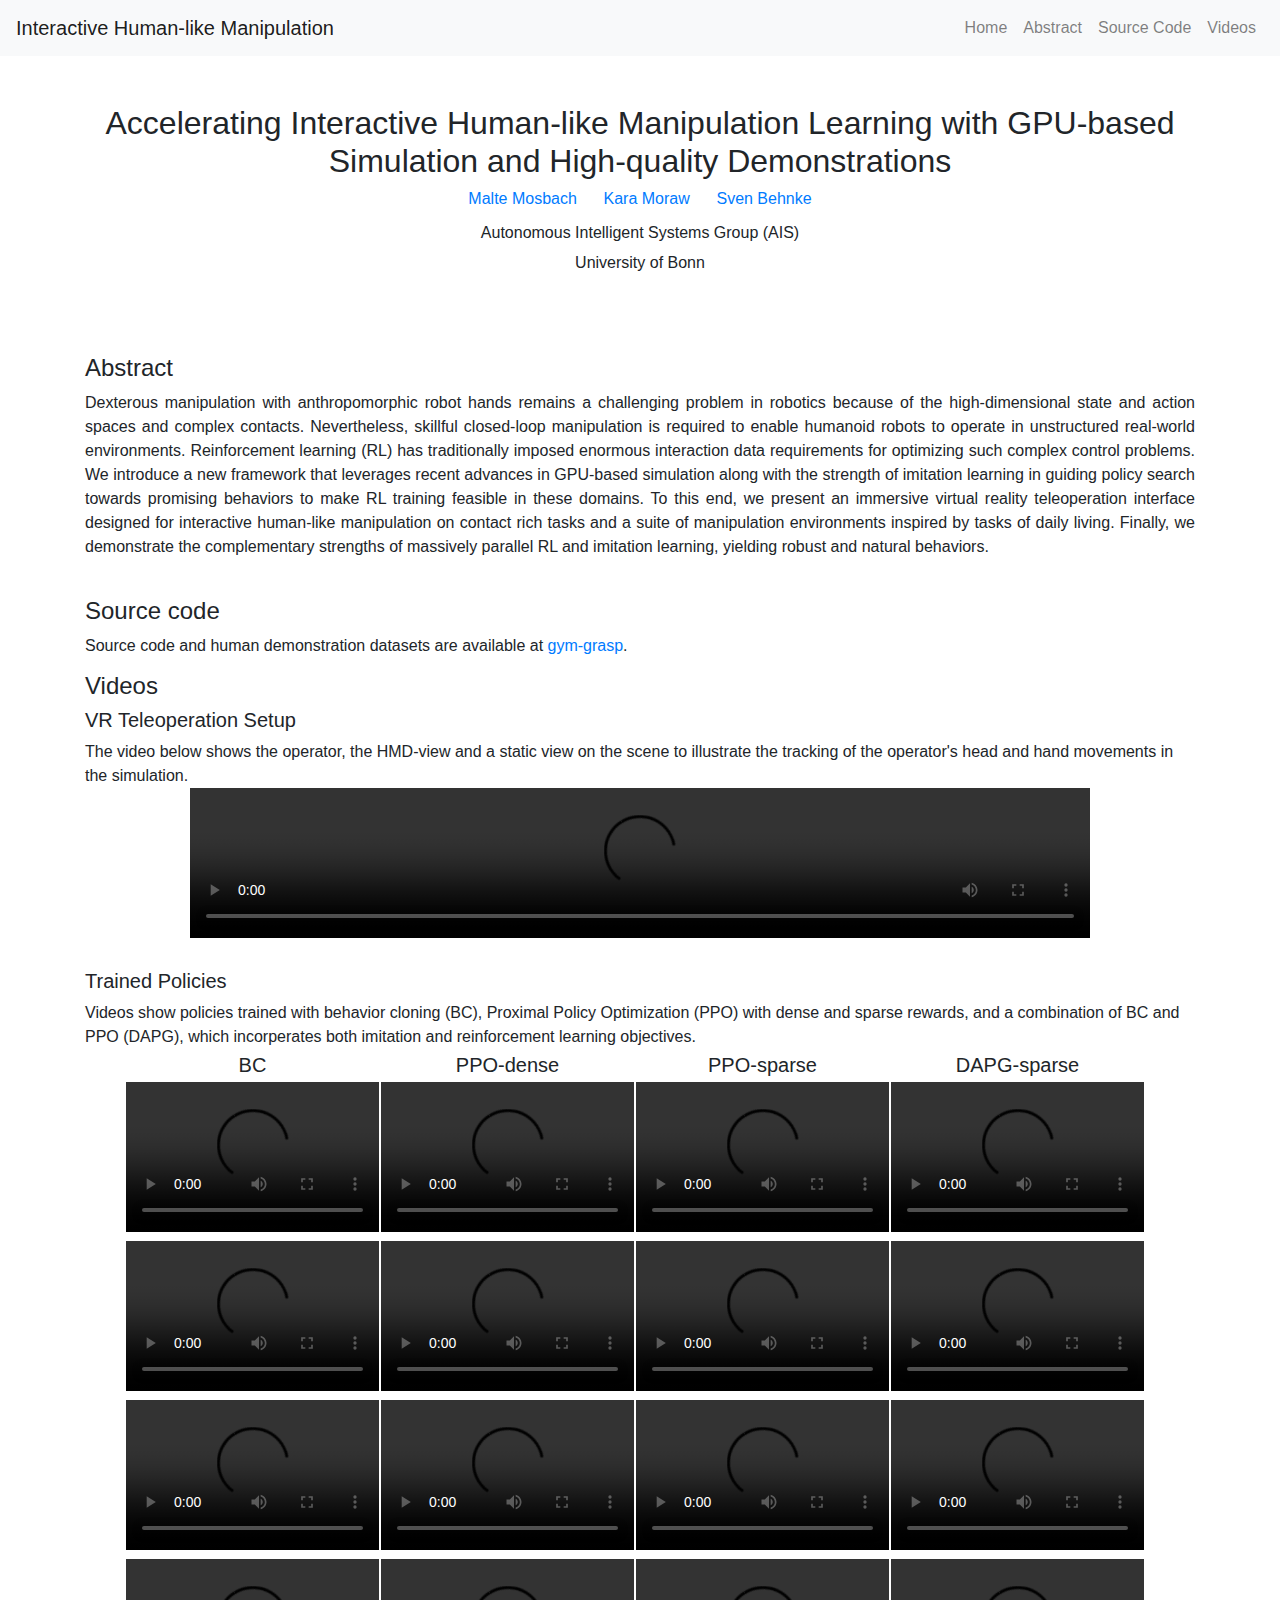
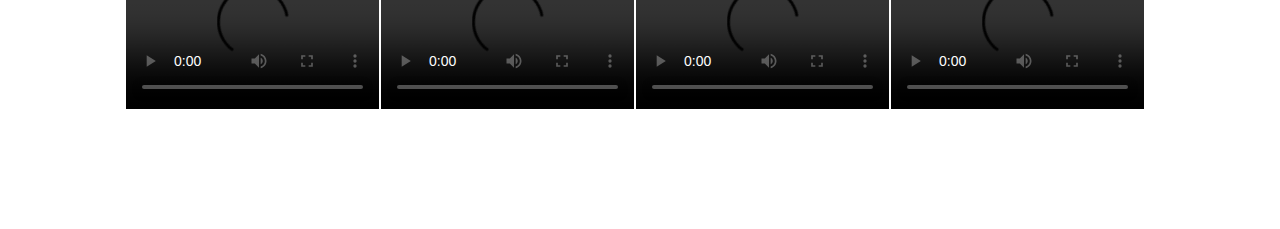
==== index.html @ b7435679 "Fix typo in source code link" ====
<!DOCTYPE html>

<head>
    <title>Accelerating Interactive Human-like Manipulation Learning with GPU-based Simulation and High-quality Demonstrations</title>

    <meta charset="utf-8">
    <meta name="viewport" content="width=device-width, initial-scale=1, shrink-to-fit=no">
    <meta name="description" content="Accelerating Interactive Human-like Manipulation Learning with GPU-based Simulation and High-quality Demonstrations">

<link rel="stylesheet" href="https://stackpath.bootstrapcdn.com/bootstrap/4.4.1/css/bootstrap.min.css" integrity="sha384-Vkoo8x4CGsO3+Hhxv8T/Q5PaXtkKtu6ug5TOeNV6gBiFeWPGFN9MuhOf23Q9Ifjh" crossorigin="anonymous">
    <link rel="stylesheet" href="https://use.fontawesome.com/releases/v5.8.1/css/all.css" integrity="sha384-50oBUHEmvpQ+1lW4y57PTFmhCaXp0ML5d60M1M7uH2+nqUivzIebhndOJK28anvf" crossorigin="anonymous">
</head>


<body>
    <nav class="navbar navbar-expand-md fixed-top navbar-light" style="background-color: #f8f9fa;">
        <a class="navbar-brand" href="#">Interactive Human-like Manipulation</a>

        <button class="navbar-toggler" type="button" data-toggle="collapse" data-target="#navbarToggle">
            <span class="navbar-toggler-icon"></span>
        </button>

        <div class="collapse navbar-collapse" id="navbarToggle">
            <ul class="navbar-nav ml-auto">
                <li class="nav-item">
                    <a class="nav-link" href="#">Home</a>
                </li>
                <li class="nav-item">
                    <a class="nav-link" href="#Abstract">Abstract</a>
                </li>
                <li class="nav-item">
                    <a class="nav-link" href="#Code">Source Code</a>
                </li>
                <li class="nav-item">
                    <a class="nav-link" href="#Videos">Videos</a>
                </li>
            </ul>
        </div>
    </nav>
    <br>
    <div class="container" style="padding-top: 80px; font-size: 20px">
        <div align="center">
            <h2 class="text-center" align="center">
                Accelerating Interactive Human-like Manipulation Learning with GPU-based Simulation and High-quality Demonstrations
            </h2>
            <h6>
                <a href="https://maltemosbach.github.io/" target="_blank">Malte Mosbach</a> &nbsp;&nbsp;&nbsp;&nbsp; 
                <a href="" target="_blank">Kara Moraw</a> &nbsp;&nbsp;&nbsp;&nbsp; 
                <a href="https://www.ais.uni-bonn.de/behnke/" target="_blank">Sven Behnke</a><br>
            </h6>
            <small>Autonomous Intelligent Systems Group (AIS)</small> <br>
            <small>University of Bonn</small>
        </div>
    </div><br>

    <div class="container" style="padding-top: 10px; font-size: 20px">
        <div align="center">
            <div class="center">
                <img class="img-responsive img-rounded" src="files/images/teaser.png" style="width:60%" alt="">
            </div>
        </div>
    </div><br>

    <div class="container">
        <h4 id="Abstract" style="padding-top: 70px; margin-top: -80px; ">Abstract</h4>
        <div style="text-align: justify">
Dexterous manipulation with anthropomorphic robot hands remains a challenging problem in robotics because of the high-dimensional state and action spaces and complex contacts. Nevertheless, skillful closed-loop manipulation is required to enable humanoid robots to operate in unstructured real-world environments. Reinforcement learning (RL) has traditionally imposed enormous interaction data requirements for optimizing such complex control problems. We introduce a new framework that leverages recent advances in GPU-based simulation along with the strength of imitation learning in guiding policy search towards promising behaviors to make RL training feasible in these domains. To this end, we present an immersive virtual reality teleoperation interface designed for interactive human-like manipulation on contact rich tasks and a suite of manipulation environments inspired by tasks of daily living. Finally, we demonstrate the complementary strengths of massively parallel RL and imitation learning, yielding robust and natural behaviors.
</div>
    </div><br><br>

    <div class="container">
    
        <h4 id="Code" style="padding-top: 30px; margin-top: -40px;">Source code</h4>
        Source code and human demonstration datasets are available at <a href="https://git.ais.uni-bonn.de/mosbach/gym-grasp">gym-grasp</a>.<br><br>
        <h4 id="Videos" style="padding-top: 30px; margin-top: -40px;">Videos</h4>
        <h5>VR Teleoperation Setup</h5>
        The video below shows the operator, the HMD-view and a static view on the scene to illustrate the tracking of the operator's head and hand movements in the simulation. <br>
        
        <div style="text-align:center"> 
            <video id="video1" width="900" controls>
                <source src="files/videos/vr_teleoperation.mp4" type="video/mp4">
            </video>
        </div><br>
        
        <h5>Trained Policies</h5>
        Videos show policies trained with behavior cloning (BC), Proximal Policy Optimization (PPO) with dense and sparse rewards, and a combination of BC and PPO (DAPG), which incorperates both imitation and reinforcement learning objectives.
        <div class="row">
            <div class="col-md-12">
                <ul>
                    <table class="center">
                        <tr style=font-size:15pt>
                            <td style='text-align:center; vertical-align:middle'>BC</td>
                            <td style='text-align:center; vertical-align:middle'>PPO-dense</td>
                            <td style='text-align:center; vertical-align:middle'>PPO-sparse</td>
                            <td style='text-align:center; vertical-align:middle'>DAPG-sparse</td>
                        </tr>
                        <tr>
                            <td>
                                <video width="253" class="center" controls>
                                    <source src="files/videos/OpenDrawer_BC.mp4" type="video/mp4">
                                </video>
                            </td>
                            <td>
                                <video width="253" class="center" controls>
                                    <source src="files/videos/OpenDrawer_PPO-dense.mp4" type="video/mp4">
                                </video>
                            </td>
                            <td>
                                <video width="253" class="center" controls>
                                    <source src="files/videos/OpenDrawer_PPO-sparse.mp4" type="video/mp4">
                                </video>
                            </td>
                            <td>
                                <video width="253" class="center" controls>
                                    <source src="files/videos/OpenDrawer_DAPG-sparse.mp4" type="video/mp4">
                                </video>
                            </td>
                        </tr>
                        <tr>
                            <td>
                                <video width="253" class="center" controls>
                                    <source src="files/videos/OpenDoor_BC.mp4" type="video/mp4">
                                </video>
                            </td>
                            <td>
                                <video width="253" class="center" controls>
                                    <source src="files/videos/OpenDoor_PPO-dense.mp4" type="video/mp4">
                                </video>
                            </td>
                            <td>
                                <video width="253" class="center" controls>
                                    <source src="files/videos/OpenDoor_PPO-sparse.mp4" type="video/mp4">
                                </video>
                            </td>
                            <td>
                                <video width="253" class="center" controls>
                                    <source src="files/videos/OpenDoor_DAPG-sparse.mp4" type="video/mp4">
                                </video>
                            </td>
                        </tr>
                        <tr>
                            <td>
                                <video width="253" class="center" controls>
                                    <source src="files/videos/PourCup_BC.mp4" type="video/mp4">
                                </video>
                            </td>
                            <td>
                                <video width="253" class="center" controls>
                                    <source src="files/videos/PourCup_PPO-dense.mp4" type="video/mp4">
                                </video>
                            </td>
                            <td>
                                <video width="253" class="center" controls>
                                    <source src="files/videos/PourCup_PPO-sparse.mp4" type="video/mp4">
                                </video>
                            </td>
                            <td>
                                <video width="253" class="center" controls>
                                    <source src="files/videos/PourCup_DAPG-sparse.mp4" type="video/mp4">
                                </video>
                            </td>
                        </tr>
                        <tr>
                            <td>
                                <video width="253" class="center" controls>
                                    <source src="files/videos/LiftObject_BC.mp4" type="video/mp4">
                                </video>
                            </td>
                            <td>
                                <video width="253" class="center" controls>
                                    <source src="files/videos/LiftObject_PPO-dense.mp4" type="video/mp4">
                                </video>
                            </td>
                            <td>
                                <video width="253" class="center" controls>
                                    <source src="files/videos/LiftObject_PPO-sparse.mp4" type="video/mp4">
                                </video>
                            </td>
                            <td>
                                <video width="253" class="center" controls>
                                    <source src="files/videos/LiftObject_DAPG-sparse.mp4" type="video/mp4">
                                </video>
                            </td>
                        </tr>
                    </table>
                    <br>
                
                </ul>
            </div>
        </div>
    </div><br><br><br>
</body>
</html>
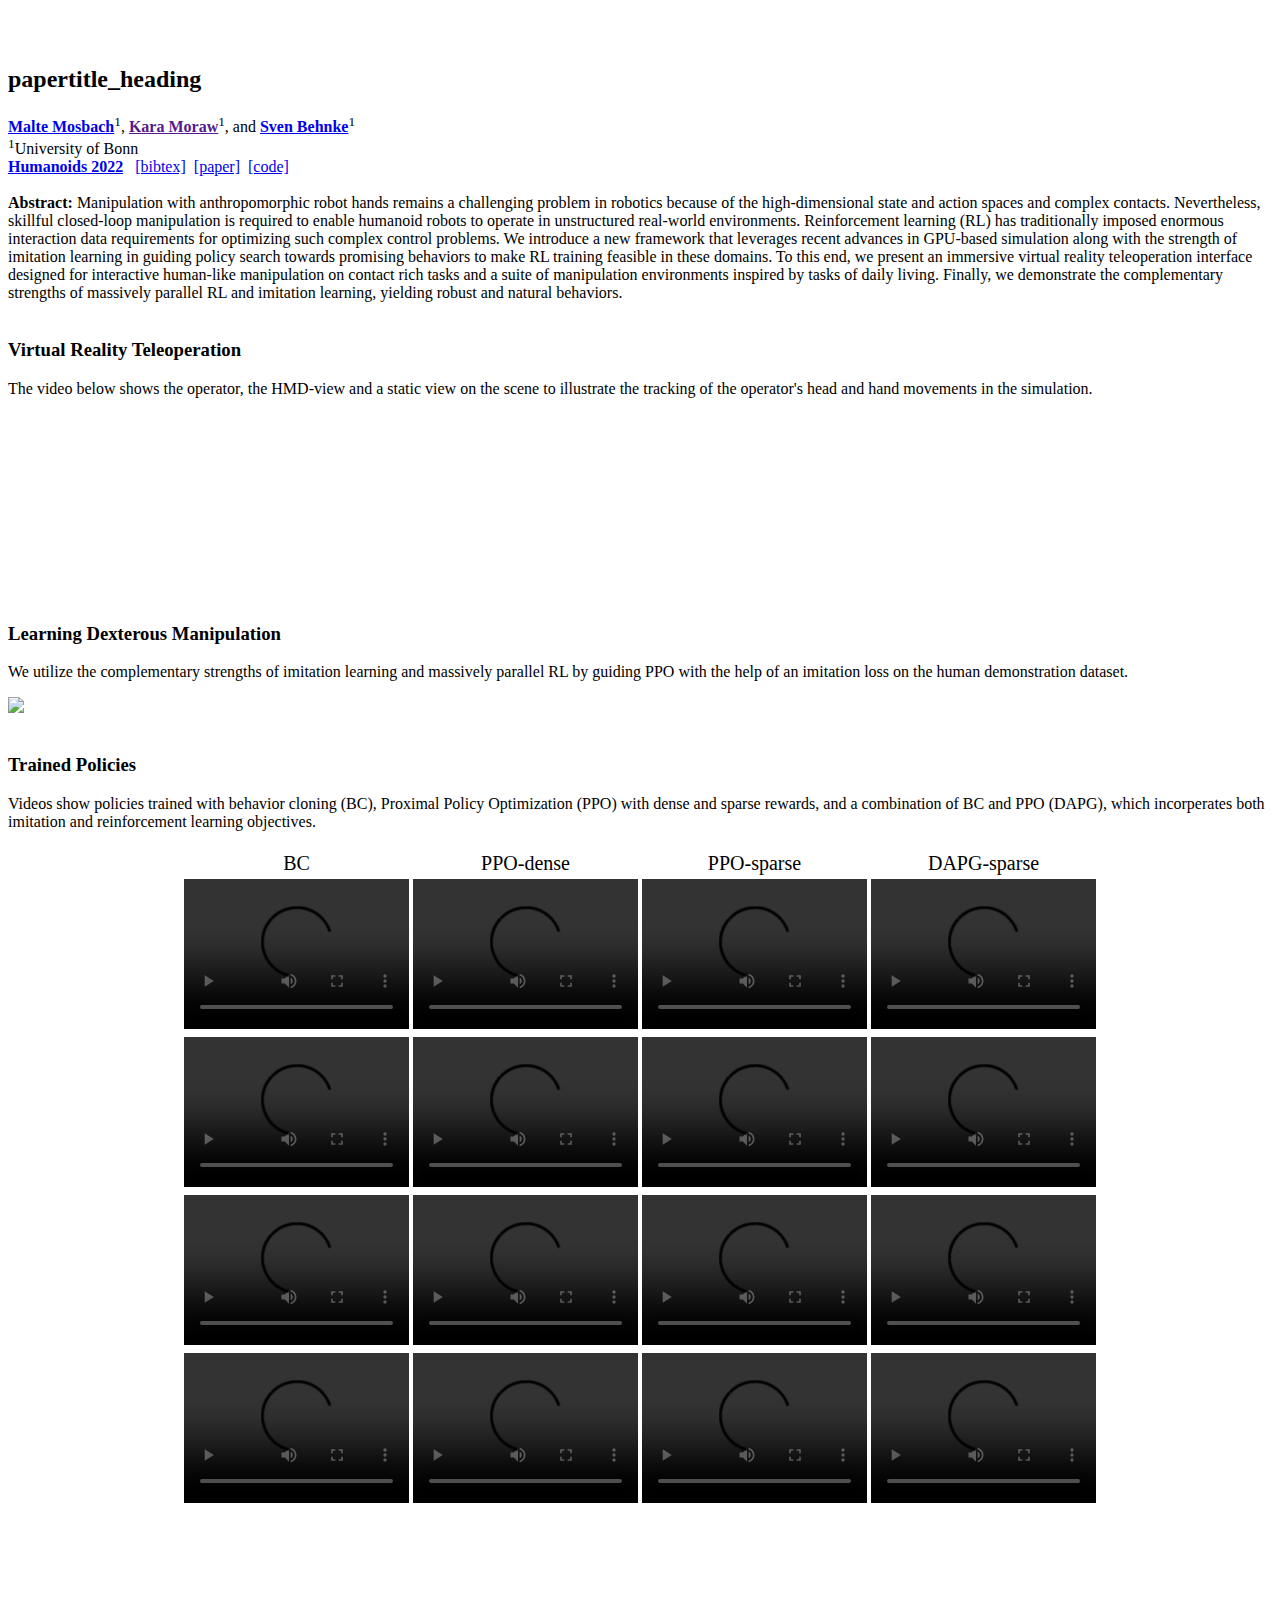
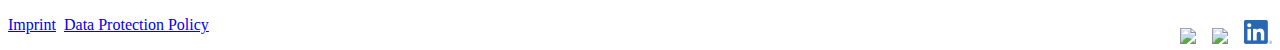
==== commit a93cd373: "Clean up" ====
--- a/index.html
+++ b/index.html
@@ -1,193 +1,178 @@
 <!DOCTYPE html>
+<html>
+    <head>
+        <title id="papertitle_website">papertitle_website</title>
+        <meta name="author" content="Malte Mosbach">
+        <link rel="stylesheet" href="assets/css/style.css">
+        <link rel="stylesheet" type="text/css" href="https://cdn.rawgit.com/dreampulse/computer-modern-web-font/master/fonts.css">
+    </head>
 
-<head>
-    <title>Accelerating Interactive Human-like Manipulation Learning with GPU-based Simulation and High-quality Demonstrations</title>
+    <body>
+        <div class="title">
+            <br><br>
+            <h2 id="papertitle_heading" style=line-height:125%>papertitle_heading</h2>
+            <div class="authors">
+                <a href="https://maltemosbach.github.io/"><b>Malte Mosbach</b></a><sup>1</sup>, 
+                <a href=""><b>Kara Moraw</b></a><sup>1</sup>, and
+                <a href="https://www.ais.uni-bonn.de/behnke/"><b>Sven Behnke</b></a><sup>1</sup>
+            </div>
+            <div class="affiliations">
+            <sup>1</sup>University of Bonn
+            </div>
+            <div class="title_links">
+                <span class="link_highlight"><a href="https://www.humanoids2022.org"><b>Humanoids 2022</b></a></span>&nbsp;&nbsp;
+                <span class="tag">
+                <a href="assets/bibtex.txt" class="link">[bibtex]</a>&nbsp;
+                <a href="https://arxiv.org/abs/2212.02126" class="link">[paper]</a>&nbsp;
+                <a href="https://git.ais.uni-bonn.de/mosbach/gym-grasp" class="link">[code]</a>&nbsp;
+                </span>
+            </div>
+            <br>
+        </div>
 
-    <meta charset="utf-8">
-    <meta name="viewport" content="width=device-width, initial-scale=1, shrink-to-fit=no">
-    <meta name="description" content="Accelerating Interactive Human-like Manipulation Learning with GPU-based Simulation and High-quality Demonstrations">
+        <div class="abstract">
+            <b>Abstract: </b> Manipulation with anthropomorphic robot hands remains a challenging problem in robotics because of the high-dimensional state and action spaces and complex contacts. Nevertheless, skillful closed-loop manipulation is required to enable humanoid robots to operate in unstructured real-world environments. Reinforcement learning (RL) has traditionally imposed enormous interaction data requirements for optimizing such complex control problems. We introduce a new framework that leverages recent advances in GPU-based simulation along with the strength of imitation learning in guiding policy search towards promising behaviors to make RL training feasible in these domains. To this end, we present an immersive virtual reality teleoperation interface designed for interactive human-like manipulation on contact rich tasks and a suite of manipulation environments inspired by tasks of daily living. Finally, we demonstrate the complementary strengths of massively parallel RL and imitation learning, yielding robust and natural behaviors.
+            <br><br>
+        </div>
 
-<link rel="stylesheet" href="https://stackpath.bootstrapcdn.com/bootstrap/4.4.1/css/bootstrap.min.css" integrity="sha384-Vkoo8x4CGsO3+Hhxv8T/Q5PaXtkKtu6ug5TOeNV6gBiFeWPGFN9MuhOf23Q9Ifjh" crossorigin="anonymous">
-    <link rel="stylesheet" href="https://use.fontawesome.com/releases/v5.8.1/css/all.css" integrity="sha384-50oBUHEmvpQ+1lW4y57PTFmhCaXp0ML5d60M1M7uH2+nqUivzIebhndOJK28anvf" crossorigin="anonymous">
-</head>
+        <h3>Virtual Reality Teleoperation</h3>
+        <p>
+            The video below shows the operator, the HMD-view and a static view on the scene to illustrate the tracking of the operator's head and hand movements in the simulation.
+        </p>
+        <div align="center">
+            <video width="85%" autoplay loop muted type="loop">
+                <source src="assets/images/vr_teleoperation.mp4" type="video/mp4">
+            </video>
+        </div>
+        <br><br>
+        
 
 
-<body>
-    <nav class="navbar navbar-expand-md fixed-top navbar-light" style="background-color: #f8f9fa;">
-        <a class="navbar-brand" href="#">Interactive Human-like Manipulation</a>
+        <h3>Learning Dexterous Manipulation</h3>
+        <p>
+            We utilize the complementary strengths of imitation learning and massively parallel RL by guiding PPO with the help of an imitation loss on the human demonstration dataset.
+        </p>
+        <img src="assets/images/teaser.png" width=100%>
 
-        <button class="navbar-toggler" type="button" data-toggle="collapse" data-target="#navbarToggle">
-            <span class="navbar-toggler-icon"></span>
-        </button>
+        <br><br>
 
-        <div class="collapse navbar-collapse" id="navbarToggle">
-            <ul class="navbar-nav ml-auto">
-                <li class="nav-item">
-                    <a class="nav-link" href="#">Home</a>
-                </li>
-                <li class="nav-item">
-                    <a class="nav-link" href="#Abstract">Abstract</a>
-                </li>
-                <li class="nav-item">
-                    <a class="nav-link" href="#Code">Source Code</a>
-                </li>
-                <li class="nav-item">
-                    <a class="nav-link" href="#Videos">Videos</a>
-                </li>
-            </ul>
+
+        <h3>Trained Policies</h3>
+        Videos show policies trained with behavior cloning (BC), Proximal Policy Optimization (PPO) with dense and sparse rewards, and a combination of BC and PPO (DAPG), which incorperates both imitation and reinforcement learning objectives.
+        <div align="center">
+            <br>
+            <table>
+                <tr style=font-size:15pt>
+                    <td style='text-align:center; vertical-align:middle'>BC</td>
+                    <td style='text-align:center; vertical-align:middle'>PPO-dense</td>
+                    <td style='text-align:center; vertical-align:middle'>PPO-sparse</td>
+                    <td style='text-align:center; vertical-align:middle'>DAPG-sparse</td>
+                </tr>
+                <tr>
+                    <td>
+                        <video width="225" class="center" controls>
+                            <source src="files/videos/OpenDrawer_BC.mp4" type="video/mp4">
+                        </video>
+                    </td>
+                    <td>
+                        <video width="225" class="center" controls>
+                            <source src="files/videos/OpenDrawer_PPO-dense.mp4" type="video/mp4">
+                        </video>
+                    </td>
+                    <td>
+                        <video width="225" class="center" controls>
+                            <source src="files/videos/OpenDrawer_PPO-sparse.mp4" type="video/mp4">
+                        </video>
+                    </td>
+                    <td>
+                        <video width="225" class="center" controls>
+                            <source src="files/videos/OpenDrawer_DAPG-sparse.mp4" type="video/mp4">
+                        </video>
+                    </td>
+                </tr>
+                <tr>
+                    <td>
+                        <video width="225" class="center" controls>
+                            <source src="files/videos/OpenDoor_BC.mp4" type="video/mp4">
+                        </video>
+                    </td>
+                    <td>
+                        <video width="225" class="center" controls>
+                            <source src="files/videos/OpenDoor_PPO-dense.mp4" type="video/mp4">
+                        </video>
+                    </td>
+                    <td>
+                        <video width="225" class="center" controls>
+                            <source src="files/videos/OpenDoor_PPO-sparse.mp4" type="video/mp4">
+                        </video>
+                    </td>
+                    <td>
+                        <video width="225" class="center" controls>
+                            <source src="files/videos/OpenDoor_DAPG-sparse.mp4" type="video/mp4">
+                        </video>
+                    </td>
+                </tr>
+                <tr>
+                    <td>
+                        <video width="225" class="center" controls>
+                            <source src="files/videos/PourCup_BC.mp4" type="video/mp4">
+                        </video>
+                    </td>
+                    <td>
+                        <video width="225" class="center" controls>
+                            <source src="files/videos/PourCup_PPO-dense.mp4" type="video/mp4">
+                        </video>
+                    </td>
+                    <td>
+                        <video width="225" class="center" controls>
+                            <source src="files/videos/PourCup_PPO-sparse.mp4" type="video/mp4">
+                        </video>
+                    </td>
+                    <td>
+                        <video width="225" class="center" controls>
+                            <source src="files/videos/PourCup_DAPG-sparse.mp4" type="video/mp4">
+                        </video>
+                    </td>
+                </tr>
+                <tr>
+                    <td>
+                        <video width="225" class="center" controls>
+                            <source src="files/videos/LiftObject_BC.mp4" type="video/mp4">
+                        </video>
+                    </td>
+                    <td>
+                        <video width="225" class="center" controls>
+                            <source src="files/videos/LiftObject_PPO-dense.mp4" type="video/mp4">
+                        </video>
+                    </td>
+                    <td>
+                        <video width="225" class="center" controls>
+                            <source src="files/videos/LiftObject_PPO-sparse.mp4" type="video/mp4">
+                        </video>
+                    </td>
+                    <td>
+                        <video width="225" class="center" controls>
+                            <source src="files/videos/LiftObject_DAPG-sparse.mp4" type="video/mp4">
+                        </video>
+                    </td>
+                </tr>
+            </table>
         </div>
-    </nav>
-    <br>
-    <div class="container" style="padding-top: 80px; font-size: 20px">
-        <div align="center">
-            <h2 class="text-center" align="center">
-                Accelerating Interactive Human-like Manipulation Learning with GPU-based Simulation and High-quality Demonstrations
-            </h2>
-            <h6>
-                <a href="https://maltemosbach.github.io/" target="_blank">Malte Mosbach</a> &nbsp;&nbsp;&nbsp;&nbsp; 
-                <a href="" target="_blank">Kara Moraw</a> &nbsp;&nbsp;&nbsp;&nbsp; 
-                <a href="https://www.ais.uni-bonn.de/behnke/" target="_blank">Sven Behnke</a><br>
-            </h6>
-            <small>Autonomous Intelligent Systems Group (AIS)</small> <br>
-            <small>University of Bonn</small>
-        </div>
-    </div><br>
+        <br><br>
 
-    <div class="container" style="padding-top: 10px; font-size: 20px">
-        <div align="center">
-            <div class="center">
-                <img class="img-responsive img-rounded" src="files/images/teaser.png" style="width:60%" alt="">
-            </div>
-        </div>
-    </div><br>
+        <!--Footer.-->
+        <br><br><br>
+        <p style="text-align:left;">
+            <a href="https://www.uni-bonn.de/en/imprint" class="link">Imprint</a>&nbsp;
+            <a href="https://www.uni-bonn.de/en/data-protection-policy" class="link">Data Protection Policy</a>&nbsp;
+            <span style="float:right;">
+                <a href="https://github.com/maltemosbach"><img src=assets/images/github-mark.svg height=24 style="position: relative; top: 4px;"></a>&nbsp;&nbsp;&nbsp;
+                <a href="https://scholar.google.de/citations?user=OQv4g3kAAAAJ&hl=de&oi=ao"><img src=https://upload.wikimedia.org/wikipedia/commons/c/c7/Google_Scholar_logo.svg height=24 style="position: relative; top: 4px;"></a>&nbsp;&nbsp;&nbsp;
+                <a href="https://de.linkedin.com/in/mosbach"><img src=assets/images/linkedin-mark.png height=24 style="position: relative; top: 4px;"></a>
+            </span>
+        </p>
 
-    <div class="container">
-        <h4 id="Abstract" style="padding-top: 70px; margin-top: -80px; ">Abstract</h4>
-        <div style="text-align: justify">
-Dexterous manipulation with anthropomorphic robot hands remains a challenging problem in robotics because of the high-dimensional state and action spaces and complex contacts. Nevertheless, skillful closed-loop manipulation is required to enable humanoid robots to operate in unstructured real-world environments. Reinforcement learning (RL) has traditionally imposed enormous interaction data requirements for optimizing such complex control problems. We introduce a new framework that leverages recent advances in GPU-based simulation along with the strength of imitation learning in guiding policy search towards promising behaviors to make RL training feasible in these domains. To this end, we present an immersive virtual reality teleoperation interface designed for interactive human-like manipulation on contact rich tasks and a suite of manipulation environments inspired by tasks of daily living. Finally, we demonstrate the complementary strengths of massively parallel RL and imitation learning, yielding robust and natural behaviors.
-</div>
-    </div><br><br>
+        <script src="assets/js/script.js"></script>
+    </body>
 
-    <div class="container">
-    
-        <h4 id="Code" style="padding-top: 30px; margin-top: -40px;">Source code</h4>
-        Source code and human demonstration datasets are available at <a href="https://git.ais.uni-bonn.de/mosbach/gym-grasp">gym-grasp</a>.<br><br>
-        <h4 id="Videos" style="padding-top: 30px; margin-top: -40px;">Videos</h4>
-        <h5>VR Teleoperation Setup</h5>
-        The video below shows the operator, the HMD-view and a static view on the scene to illustrate the tracking of the operator's head and hand movements in the simulation. <br>
-        
-        <div style="text-align:center"> 
-            <video id="video1" width="900" controls>
-                <source src="files/videos/vr_teleoperation.mp4" type="video/mp4">
-            </video>
-        </div><br>
-        
-        <h5>Trained Policies</h5>
-        Videos show policies trained with behavior cloning (BC), Proximal Policy Optimization (PPO) with dense and sparse rewards, and a combination of BC and PPO (DAPG), which incorperates both imitation and reinforcement learning objectives.
-        <div class="row">
-            <div class="col-md-12">
-                <ul>
-                    <table class="center">
-                        <tr style=font-size:15pt>
-                            <td style='text-align:center; vertical-align:middle'>BC</td>
-                            <td style='text-align:center; vertical-align:middle'>PPO-dense</td>
-                            <td style='text-align:center; vertical-align:middle'>PPO-sparse</td>
-                            <td style='text-align:center; vertical-align:middle'>DAPG-sparse</td>
-                        </tr>
-                        <tr>
-                            <td>
-                                <video width="253" class="center" controls>
-                                    <source src="files/videos/OpenDrawer_BC.mp4" type="video/mp4">
-                                </video>
-                            </td>
-                            <td>
-                                <video width="253" class="center" controls>
-                                    <source src="files/videos/OpenDrawer_PPO-dense.mp4" type="video/mp4">
-                                </video>
-                            </td>
-                            <td>
-                                <video width="253" class="center" controls>
-                                    <source src="files/videos/OpenDrawer_PPO-sparse.mp4" type="video/mp4">
-                                </video>
-                            </td>
-                            <td>
-                                <video width="253" class="center" controls>
-                                    <source src="files/videos/OpenDrawer_DAPG-sparse.mp4" type="video/mp4">
-                                </video>
-                            </td>
-                        </tr>
-                        <tr>
-                            <td>
-                                <video width="253" class="center" controls>
-                                    <source src="files/videos/OpenDoor_BC.mp4" type="video/mp4">
-                                </video>
-                            </td>
-                            <td>
-                                <video width="253" class="center" controls>
-                                    <source src="files/videos/OpenDoor_PPO-dense.mp4" type="video/mp4">
-                                </video>
-                            </td>
-                            <td>
-                                <video width="253" class="center" controls>
-                                    <source src="files/videos/OpenDoor_PPO-sparse.mp4" type="video/mp4">
-                                </video>
-                            </td>
-                            <td>
-                                <video width="253" class="center" controls>
-                                    <source src="files/videos/OpenDoor_DAPG-sparse.mp4" type="video/mp4">
-                                </video>
-                            </td>
-                        </tr>
-                        <tr>
-                            <td>
-                                <video width="253" class="center" controls>
-                                    <source src="files/videos/PourCup_BC.mp4" type="video/mp4">
-                                </video>
-                            </td>
-                            <td>
-                                <video width="253" class="center" controls>
-                                    <source src="files/videos/PourCup_PPO-dense.mp4" type="video/mp4">
-                                </video>
-                            </td>
-                            <td>
-                                <video width="253" class="center" controls>
-                                    <source src="files/videos/PourCup_PPO-sparse.mp4" type="video/mp4">
-                                </video>
-                            </td>
-                            <td>
-                                <video width="253" class="center" controls>
-                                    <source src="files/videos/PourCup_DAPG-sparse.mp4" type="video/mp4">
-                                </video>
-                            </td>
-                        </tr>
-                        <tr>
-                            <td>
-                                <video width="253" class="center" controls>
-                                    <source src="files/videos/LiftObject_BC.mp4" type="video/mp4">
-                                </video>
-                            </td>
-                            <td>
-                                <video width="253" class="center" controls>
-                                    <source src="files/videos/LiftObject_PPO-dense.mp4" type="video/mp4">
-                                </video>
-                            </td>
-                            <td>
-                                <video width="253" class="center" controls>
-                                    <source src="files/videos/LiftObject_PPO-sparse.mp4" type="video/mp4">
-                                </video>
-                            </td>
-                            <td>
-                                <video width="253" class="center" controls>
-                                    <source src="files/videos/LiftObject_DAPG-sparse.mp4" type="video/mp4">
-                                </video>
-                            </td>
-                        </tr>
-                    </table>
-                    <br>
-                
-                </ul>
-            </div>
-        </div>
-    </div><br><br><br>
-</body>
-</html>
+</html>